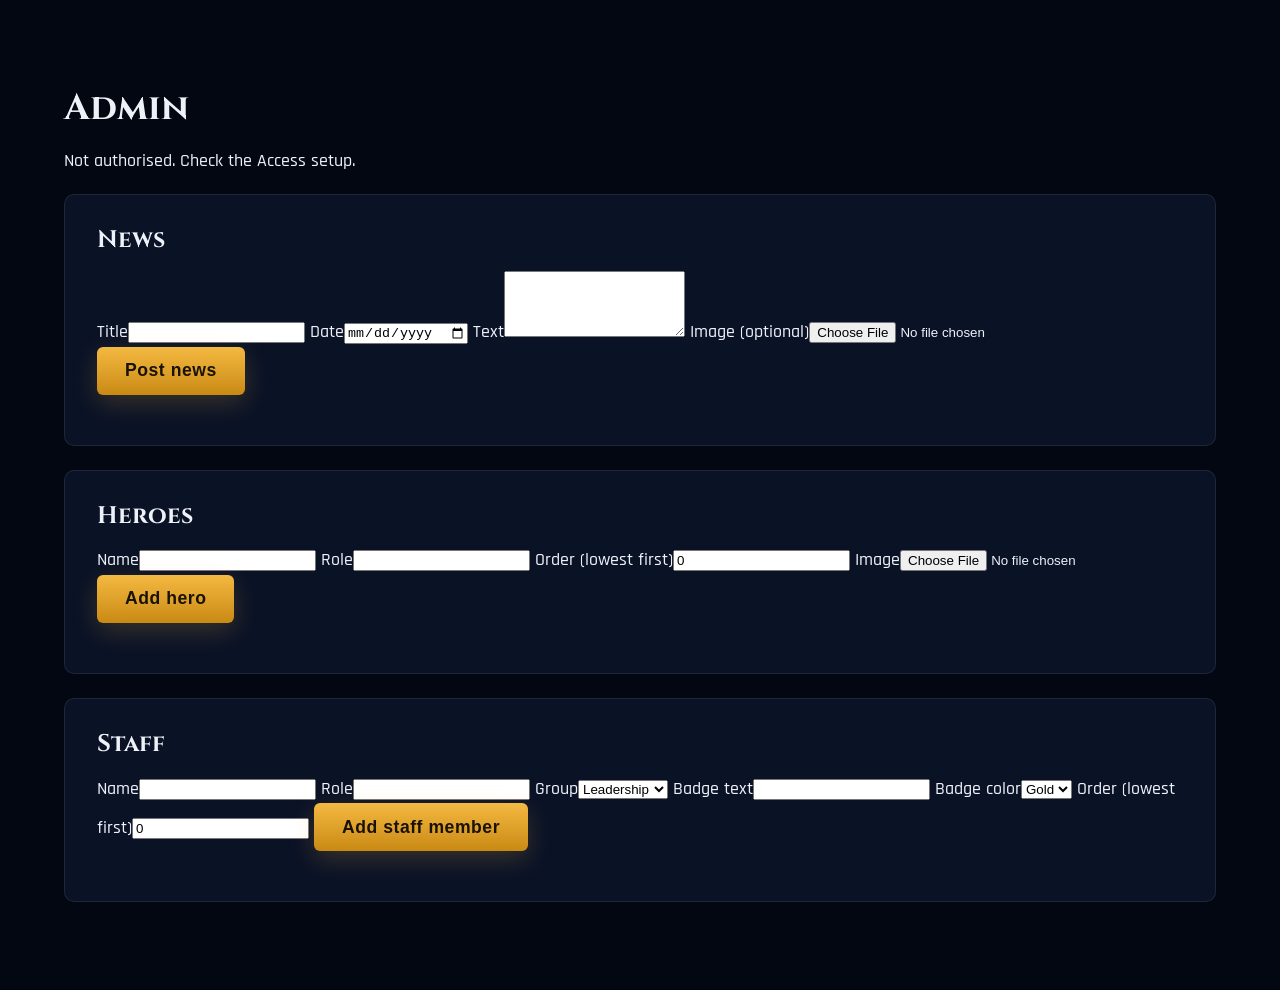
==== admin/index.html @ f6d586fa "Add admin index HTML file with forms and scripts" ====
<!DOCTYPE html>
<html lang="en">
<head>
  <meta charset="UTF-8" />
  <meta name="viewport" content="width=device-width, initial-scale=1, viewport-fit=cover" />
  <meta name="robots" content="noindex" />
  <title>Admin — Pinoy Legends</title>
  <link rel="preconnect" href="https://fonts.googleapis.com" />
  <link rel="preconnect" href="https://fonts.gstatic.com" crossorigin />
  <link href="https://fonts.googleapis.com/css2?family=Cinzel:wght@500;600;700&family=Rajdhani:wght@500;600;700&display=swap" rel="stylesheet" />
  <link rel="stylesheet" href="../style.css" />
</head>
<body>
  <main class="container admin section">
    <h1 style="font-size:2.25rem;margin-bottom:.5rem">Admin</h1>
    <p id="msg" role="status">Loading...</p>

    <section class="panel" style="margin-bottom:1.5rem">
      <h2 style="font-size:1.5rem;margin-bottom:1rem">News</h2>
      <form data-t="news">
        <label>Title<input name="title" required maxlength="300" /></label>
        <label>Date<input name="date" type="date" required /></label>
        <label>Text<textarea name="body" rows="4" maxlength="4000"></textarea></label>
        <label>Image (optional)<input name="file" type="file" accept="image/*" /></label>
        <button class="btn" type="submit">Post news</button>
      </form>
      <ul id="list-news"></ul>
    </section>

    <section class="panel" style="margin-bottom:1.5rem">
      <h2 style="font-size:1.5rem;margin-bottom:1rem">Heroes</h2>
      <form data-t="heroes">
        <label>Name<input name="name" required maxlength="300" /></label>
        <label>Role<input name="role" maxlength="300" /></label>
        <label>Order (lowest first)<input name="sort" type="number" value="0" /></label>
        <label>Image<input name="file" type="file" accept="image/*" /></label>
        <button class="btn" type="submit">Add hero</button>
      </form>
      <ul id="list-heroes"></ul>
    </section>

    <section class="panel">
      <h2 style="font-size:1.5rem;margin-bottom:1rem">Staff</h2>
      <form data-t="staff">
        <label>Name<input name="name" required maxlength="300" /></label>
        <label>Role<input name="role" maxlength="300" /></label>
        <label>Group<select name="grp"><option>Leadership</option><option>Moderators</option></select></label>
        <label>Badge text<input name="badge" maxlength="300" /></label>
        <label>Badge color<select name="tone"><option value="gold">Gold</option><option value="blue">Blue</option></select></label>
        <label>Order (lowest first)<input name="sort" type="number" value="0" /></label>
        <button class="btn" type="submit">Add staff member</button>
      </form>
      <ul id="list-staff"></ul>
    </section>
  </main>

  <script>
    const msg = t => { document.getElementById('msg').textContent = t; };
    const api = (p, o = {}) => fetch('/api/admin/' + p, { ...o, headers: { 'x-admin': '1', ...(o.headers || {}) } })
      .then(async r => { const j = await r.json().catch(() => ({})); if (!r.ok) throw new Error(j.error || r.status); return j; });

    async function shrink(file) {
      const bmp = await createImageBitmap(file), s = Math.min(1, 1600 / Math.max(bmp.width, bmp.height));
      const c = document.createElement('canvas');
      c.width = Math.round(bmp.width * s); c.height = Math.round(bmp.height * s);
      c.getContext('2d').drawImage(bmp, 0, 0, c.width, c.height);
      return new Promise(r => c.toBlob(r, 'image/webp', 0.85));
    }
    async function upload(file) {
      const fd = new FormData(); fd.append('file', await shrink(file), 'image.webp');
      return (await api('upload', { method: 'POST', body: fd })).url;
    }

    const label = { news: x => `${x.date || ''} ${x.title}`, heroes: x => `${x.name} (${x.role || ''})`, staff: x => `${x.name}, ${x.role || ''} [${x.grp}]` };
    async function load() {
      const d = await (await fetch('/api/content', { cache: 'no-store' })).json();
      for (const t of Object.keys(label)) {
        const ul = document.getElementById('list-' + t); ul.replaceChildren();
        for (const x of d[t]) {
          const li = document.createElement('li'), s = document.createElement('span'), b = document.createElement('button');
          s.textContent = label[t](x); b.textContent = 'Delete'; b.className = 'btn btn--ghost'; b.type = 'button';
          b.onclick = async () => { if (!confirm('Delete "' + s.textContent + '"?')) return; try { await api(t + '/' + x.id, { method: 'DELETE' }); await load(); msg('Deleted'); } catch (e) { msg('Error: ' + e.message); } };
          li.append(s, b); ul.append(li);
        }
      }
    }

    document.querySelectorAll('form[data-t]').forEach(f => f.addEventListener('submit', async e => {
      e.preventDefault();
      const t = f.dataset.t, b = Object.fromEntries(new FormData(f)), file = f.elements.file && f.elements.file.files[0], btn = f.querySelector('button');
      delete b.file; btn.disabled = true; msg('Saving...');
      try {
        if (file) b.image = await upload(file);
        await api(t, { method: 'POST', headers: { 'content-type': 'application/json' }, body: JSON.stringify(b) });
        f.reset(); await load(); msg('Saved. The site updates within a minute.');
      } catch (err) { msg('Error: ' + err.message); }
      btn.disabled = false;
    }));

    api('me').then(load).then(() => msg('Signed in.')).catch(() => msg('Not authorised. Check the Access setup.'));
  </script>
</body>
</html>
---- style.css ----
:root{
  --bg:#030712;--panel:#0a1226;--line:rgba(244,185,66,.28);
  --gold:#f4b942;--gold-deep:#c98a14;--text:#eef1f8;--muted:#9aa5bd;
  --display:"Cinzel","Times New Roman",serif;
  --body:"Rajdhani","Segoe UI",system-ui,sans-serif;
  --pad:clamp(1.25rem,4vw,2rem);
}
*,*::before,*::after{box-sizing:border-box}
html{scroll-behavior:smooth;scroll-padding-top:5rem}
body{margin:0;background:var(--bg);color:var(--text);font:500 1.125rem/1.6 var(--body);overflow-x:hidden}
img{max-width:100%;height:auto;display:block}
a{color:inherit}
.container{width:min(100% - 2*var(--pad),72rem);margin-inline:auto}
:focus-visible{outline:3px solid #fff;outline-offset:3px}
.skip-link{position:absolute;left:-999px}
.skip-link:focus{left:1rem;top:1rem;background:var(--gold);color:#1a1204;padding:.5rem 1rem;z-index:99}

/* Buttons */
.btn{display:inline-flex;align-items:center;justify-content:center;min-height:3rem;padding:.6rem 1.75rem;border-radius:6px;
  background:linear-gradient(180deg,var(--gold),var(--gold-deep));color:#1a1204;font-weight:700;font-size:1.1rem;letter-spacing:.03em;
  text-decoration:none;border:0;box-shadow:0 8px 26px rgba(244,185,66,.2);transition:transform .15s}
.btn:hover{transform:translateY(-2px)}
.btn--ghost{background:transparent;color:var(--text);border:1px solid var(--line);box-shadow:none}
.btn--nav{min-height:2.5rem;padding:.3rem 1.2rem;font-size:1rem}

/* Header */
.site-header{position:sticky;top:0;z-index:50;background:rgba(3,7,18,.88);backdrop-filter:blur(10px);border-bottom:1px solid rgba(154,165,189,.14)}
.navbar{display:flex;align-items:center;justify-content:space-between;gap:1rem;min-height:4.25rem}
.nav-brand{display:flex;align-items:center;gap:.7rem;text-decoration:none;font-family:var(--display);font-weight:700;letter-spacing:.04em}
.nav-logo{width:40px;height:40px;object-fit:contain}
.nav-links{display:flex;gap:1.75rem;list-style:none;margin:0;padding:0}
.nav-links a{text-decoration:none;color:var(--muted);font-weight:600}
.nav-links a:hover{color:var(--gold)}
.nav-actions{display:flex;align-items:center;gap:1rem}
.nav-toggle-input{position:absolute;opacity:0;pointer-events:none}
.nav-toggle-label{display:none;cursor:pointer;padding:.5rem;flex-direction:column;gap:5px}
.nav-toggle-label span{width:24px;height:2px;background:var(--text)}
.nav-toggle-input:focus-visible~.nav-actions .nav-toggle-label{outline:3px solid #fff}

/* Placeholders: replace each with an <img> when assets are ready */
.ph{display:grid;place-items:center;text-align:center;padding:1rem;aspect-ratio:var(--r,16/9);color:var(--muted);
  border:1px dashed var(--line);border-radius:10px;
  background:repeating-linear-gradient(135deg,#0d1733 0 14px,var(--panel) 14px 28px)}
.ph::after{content:attr(data-label)}

/* Hero */
.hero{position:relative;overflow:hidden}
.hero-grid{position:relative;display:grid;grid-template-columns:1.1fr .9fr;gap:clamp(2rem,5vw,4rem);align-items:center;padding-block:clamp(3rem,8vw,6rem)}
.sun{position:absolute;top:50%;left:25%;width:min(110vmin,900px);aspect-ratio:1;transform:translate(-50%,-50%);opacity:.14;pointer-events:none;
  -webkit-mask-image:radial-gradient(circle,#000 25%,transparent 68%);mask-image:radial-gradient(circle,#000 25%,transparent 68%);animation:turn 240s linear infinite}
@keyframes turn{to{transform:translate(-50%,-50%) rotate(360deg)}}
h1,h2,h3{font-family:var(--display);line-height:1.15;margin:0}
h1{font-size:clamp(2.5rem,6.5vw,4.75rem);margin-bottom:1.25rem}
.lede{color:var(--muted);font-size:1.25rem;max-width:34rem;margin:0 0 2rem}
.actions{display:flex;flex-wrap:wrap;gap:1rem}
.hero .ph{--r:4/5}

/* Sections */
.section{padding-block:clamp(3rem,7vw,5.5rem)}
.section-head{max-width:40rem;margin-bottom:2.25rem}
.section-head h2{font-size:clamp(1.75rem,4vw,2.5rem);margin-bottom:.75rem}
.section-head p{margin:0;color:var(--muted)}
.band{background:var(--panel);border-block:1px solid rgba(154,165,189,.12)}

.heroes{display:grid;grid-template-columns:repeat(auto-fill,minmax(min(100%,11.5rem),1fr));gap:1.25rem}
.hero-card .ph{--r:3/4}
.hero-card h3{font-size:1.15rem;margin:.75rem 0 .15rem}
.hero-card p{margin:0;color:var(--gold);font-weight:600}

.trailer{position:relative}
.trailer .ph::after{content:attr(data-label)}
.play{position:absolute;inset:0;margin:auto;width:4.5rem;height:4.5rem;border-radius:50%;background:var(--gold);display:grid;place-items:center}
.play::before{content:"";border-left:1.2rem solid #1a1204;border-block:.75rem solid transparent;margin-left:.3rem}

.news{display:grid;grid-template-columns:repeat(auto-fit,minmax(min(100%,17rem),1fr));gap:1.5rem}
.news-card{background:var(--panel);border:1px solid rgba(154,165,189,.14);border-radius:10px;overflow:hidden}
.news-card .ph{border-radius:0;border-width:0 0 1px}
.news-body{padding:1.25rem}
.news-body time{color:var(--muted);font-size:.95rem}
.news-body h3{font-size:1.2rem;margin:.25rem 0 .5rem}
.news-body p{margin:0;color:var(--muted)}

.stores{display:flex;flex-wrap:wrap;gap:1rem}
.store{display:flex;flex-direction:column;min-width:13rem;padding:.7rem 1.5rem;border:1px solid var(--line);border-radius:8px;text-decoration:none;background:var(--bg)}
.store small{color:var(--muted);font-size:.9rem}
.store strong{font-size:1.3rem}

.split{display:grid;grid-template-columns:1fr 1fr;gap:clamp(2rem,5vw,4rem);align-items:center}

/* Footer */
.site-footer{padding-block:2.5rem;border-top:1px solid rgba(154,165,189,.14);color:var(--muted)}
.footer-grid{display:flex;flex-wrap:wrap;justify-content:space-between;gap:1.5rem}
.footer-links{display:flex;flex-wrap:wrap;gap:1.25rem}
.footer-links a{text-decoration:none}
.footer-links a:hover{color:var(--gold)}
.footer-bottom{margin-top:1.5rem;font-size:.95rem}

/* Tablet */
@media (max-width:900px){
  .hero-grid,.split{grid-template-columns:1fr}
  .hero .ph{--r:16/10}
  .sun{left:50%}
}
/* Phone nav */
@media (max-width:760px){
  .nav-toggle-label{display:flex}
  .nav-links{position:absolute;top:100%;left:0;right:0;flex-direction:column;gap:0;background:var(--bg);border-bottom:1px solid var(--line);display:none}
  .nav-links a{display:block;padding:1rem var(--pad)}
  .nav-toggle-input:checked~.nav-links{display:flex}
  .btn--nav{display:none}
}
@media (max-width:480px){.actions .btn{width:100%}}
@media (prefers-reduced-motion:reduce){.sun{animation:none}.btn{transition:none}html{scroll-behavior:auto}}

/* Inner pages (staff, creator program) */
.nav-links a[aria-current]{color:var(--gold)}
.page-header{padding-block:clamp(2.5rem,6vw,4.5rem) 0}
.page-header h1{font-size:clamp(2.25rem,5.5vw,3.75rem);margin-bottom:1rem}
.page-header p{max-width:40rem;color:var(--muted);font-size:1.2rem;margin:0}
.grid{display:grid;gap:1.5rem}
.grid--2{grid-template-columns:repeat(auto-fit,minmax(min(100%,20rem),1fr))}
.grid--3{grid-template-columns:repeat(auto-fit,minmax(min(100%,16rem),1fr))}
.panel{position:relative;background:var(--panel);border:1px solid rgba(154,165,189,.14);border-radius:10px;padding:clamp(1.5rem,3vw,2rem)}
.panel h3{font-size:1.4rem;margin-bottom:.5rem}
.panel p{margin:0 0 .75rem;color:var(--muted)}
.staff-card{text-align:center}
.staff-avatar{width:5rem;height:5rem;margin:0 auto 1rem;border-radius:50%;display:grid;place-items:center;font:700 1.5rem var(--display);color:var(--gold);border:2px solid var(--line);background:radial-gradient(circle,#13214a,var(--bg))}
.staff-card h3{font-size:1.35rem;margin-bottom:.15rem}
.staff-card .role{color:var(--text);font-weight:600;margin-bottom:1rem}
.badge{display:inline-flex;align-items:center;gap:.5rem;padding:.2rem .85rem;border-radius:999px;font-size:.95rem;font-weight:600;border:1px solid}
.badge::before{content:"";width:.5rem;height:.5rem;border-radius:50%;background:currentColor}
.badge--gold{color:var(--gold);border-color:var(--line)}
.badge--blue{color:#7fa4ff;border-color:rgba(127,164,255,.35)}
.rules{list-style:none;margin:0;padding:0;display:grid;gap:1rem;max-width:46rem}
.rules li{display:flex;gap:1rem;align-items:flex-start;padding:1rem 1.25rem;background:var(--panel);border:1px solid rgba(154,165,189,.14);border-radius:10px}
.rules svg{flex:none;width:1.5rem;height:1.5rem;margin-top:.2rem;color:var(--gold)}
.tier{display:block;font-weight:700;color:var(--gold);margin-bottom:.5rem}
.followers{font:700 2rem var(--display);margin-bottom:.75rem}
.followers span{display:block;font:500 1rem var(--body);color:var(--muted)}
.cta{text-align:center;padding-block:clamp(2.5rem,5vw,4rem)}
.cta p{max-width:34rem;margin:0 auto 1.75rem}

/* Staff grids: centered rows so uneven counts never leave a lone card at the edge */
.staff-grid{display:flex;flex-wrap:wrap;justify-content:center;gap:1.5rem}
.staff-grid>*{flex:0 1 calc((100% - 3rem)/3);min-width:16rem}
.staff-grid--4>*{flex-basis:calc((100% - 4.5rem)/4)}

/* Discord button inside the phone menu */
.nav-cta{display:none}
@media (max-width:760px){
  .nav-cta{display:block}
  .nav-links .nav-cta a{display:flex;margin:1rem var(--pad);padding:.6rem 1.75rem;color:#1a1204}
  .nav-links .nav-cta a:hover{color:#1a1204}
}

/* Legal pages */
.legal{max-width:46rem}
.legal h2{font-size:1.4rem;margin:2.25rem 0 .6rem}
.legal h2:first-child{margin-top:0}
.legal p,.legal li{color:var(--muted)}
.legal ul{padding-left:1.25rem;margin:.5rem 0 1rem}
.legal li{margin-bottom:.35rem}
.legal a{color:var(--gold)}
.todo{background:rgba(244,185,66,.16);color:var(--gold);padding:0 .3rem;border-radius:3px}
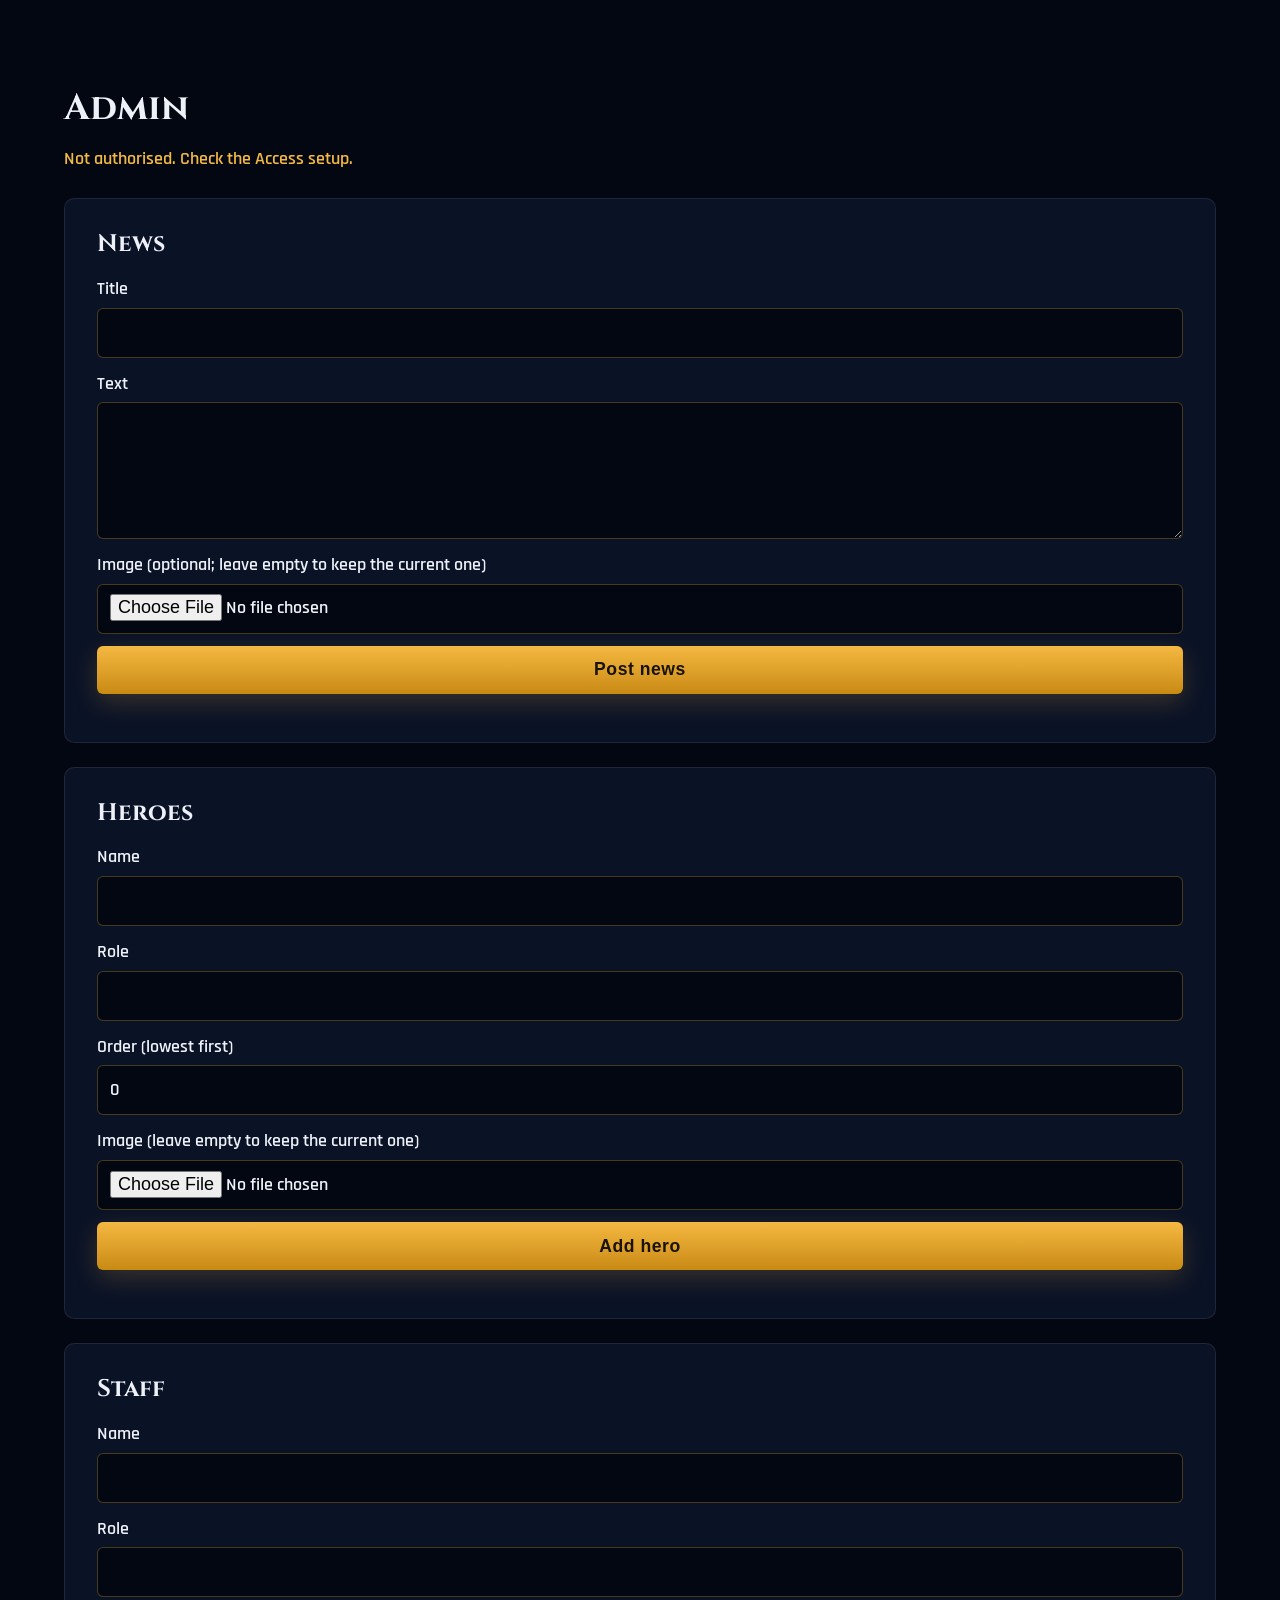
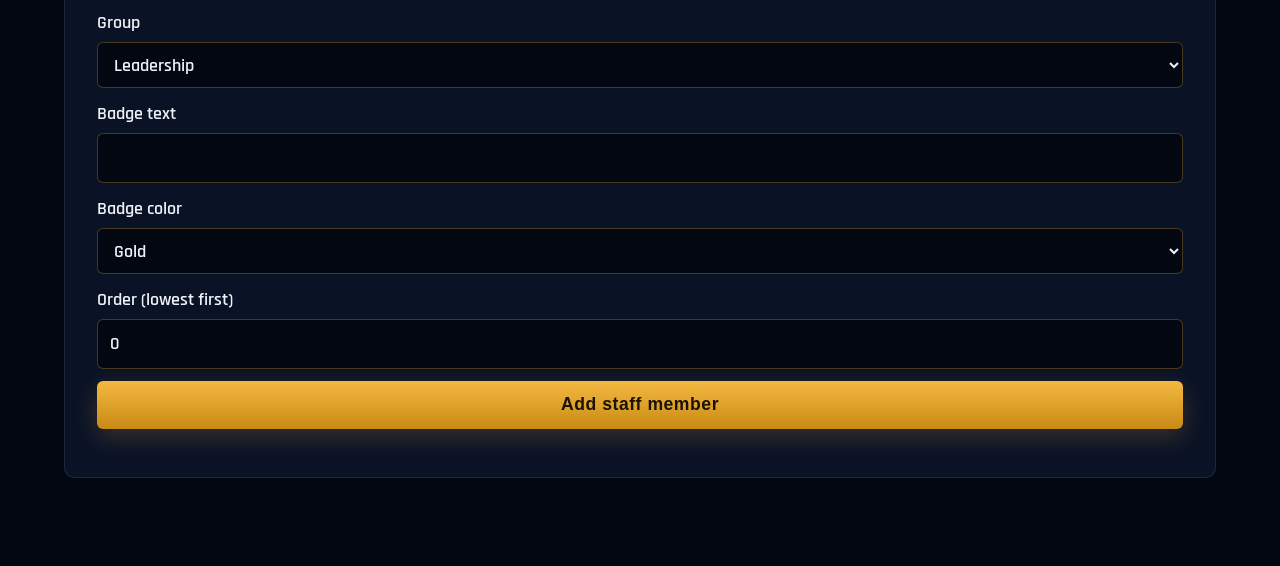
==== commit 452481df: "Add files via upload" ====
--- a/admin/index.html
+++ b/admin/index.html
@@ -19,9 +19,8 @@
       <h2 style="font-size:1.5rem;margin-bottom:1rem">News</h2>
       <form data-t="news">
         <label>Title<input name="title" required maxlength="300" /></label>
-        <label>Date<input name="date" type="date" required /></label>
         <label>Text<textarea name="body" rows="4" maxlength="4000"></textarea></label>
-        <label>Image (optional)<input name="file" type="file" accept="image/*" /></label>
+        <label>Image (optional; leave empty to keep the current one)<input name="file" type="file" accept="image/*" /></label>
         <button class="btn" type="submit">Post news</button>
       </form>
       <ul id="list-news"></ul>
@@ -33,7 +32,7 @@
         <label>Name<input name="name" required maxlength="300" /></label>
         <label>Role<input name="role" maxlength="300" /></label>
         <label>Order (lowest first)<input name="sort" type="number" value="0" /></label>
-        <label>Image<input name="file" type="file" accept="image/*" /></label>
+        <label>Image (leave empty to keep the current one)<input name="file" type="file" accept="image/*" /></label>
         <button class="btn" type="submit">Add hero</button>
       </form>
       <ul id="list-heroes"></ul>
@@ -58,6 +57,8 @@
     const msg = t => { document.getElementById('msg').textContent = t; };
     const api = (p, o = {}) => fetch('/api/admin/' + p, { ...o, headers: { 'x-admin': '1', ...(o.headers || {}) } })
       .then(async r => { const j = await r.json().catch(() => ({})); if (!r.ok) throw new Error(j.error || r.status); return j; });
+    const btn = (txt, fn) => { const b = document.createElement('button'); b.textContent = txt; b.className = 'btn btn--ghost'; b.type = 'button'; b.onclick = fn; return b; };
+    const fmt = s => s ? new Date(s).toLocaleString(undefined, { dateStyle: 'medium', timeStyle: 'short' }) : '';
 
     async function shrink(file) {
       const bmp = await createImageBitmap(file), s = Math.min(1, 1600 / Math.max(bmp.width, bmp.height));
@@ -71,31 +72,63 @@
       return (await api('upload', { method: 'POST', body: fd })).url;
     }
 
-    const label = { news: x => `${x.date || ''} ${x.title}`, heroes: x => `${x.name} (${x.role || ''})`, staff: x => `${x.name}, ${x.role || ''} [${x.grp}]` };
+    const label = {
+      news: x => `${fmt(x.created_at) || x.date || ''}${x.updated_at ? ' (edited)' : ''}: ${x.title}`,
+      heroes: x => `${x.name} (${x.role || ''})`,
+      staff: x => `${x.name}, ${x.role || ''} [${x.grp}]`
+    };
+    const formOf = t => document.querySelector(`form[data-t="${t}"]`);
+    const submitBtn = f => f.querySelector('button[type=submit]');
+
+    function reset(f) {
+      f.reset(); delete f.dataset.id; delete f.dataset.img;
+      submitBtn(f).textContent = f.dataset.label;
+      const c = f.querySelector('.cancel'); if (c) c.remove();
+    }
+    function edit(t, x) {
+      const f = formOf(t);
+      for (const el of f.elements) if (el.name && el.name !== 'file' && x[el.name] != null) el.value = x[el.name];
+      f.dataset.id = x.id; f.dataset.img = x.image || '';
+      submitBtn(f).textContent = 'Save changes';
+      if (!f.querySelector('.cancel')) { const c = btn('Cancel', () => { reset(f); msg('Edit cancelled.'); }); c.classList.add('cancel'); f.append(c); }
+      f.scrollIntoView({ behavior: 'smooth', block: 'start' });
+      msg('Editing: ' + (x.title || x.name));
+    }
+
     async function load() {
       const d = await (await fetch('/api/content', { cache: 'no-store' })).json();
       for (const t of Object.keys(label)) {
         const ul = document.getElementById('list-' + t); ul.replaceChildren();
         for (const x of d[t]) {
-          const li = document.createElement('li'), s = document.createElement('span'), b = document.createElement('button');
-          s.textContent = label[t](x); b.textContent = 'Delete'; b.className = 'btn btn--ghost'; b.type = 'button';
-          b.onclick = async () => { if (!confirm('Delete "' + s.textContent + '"?')) return; try { await api(t + '/' + x.id, { method: 'DELETE' }); await load(); msg('Deleted'); } catch (e) { msg('Error: ' + e.message); } };
-          li.append(s, b); ul.append(li);
+          const li = document.createElement('li'), s = document.createElement('span'), box = document.createElement('span');
+          s.textContent = label[t](x);
+          box.append(
+            btn('Edit', () => edit(t, x)),
+            btn('Delete', async () => {
+              if (!confirm('Delete "' + s.textContent + '"?')) return;
+              try { await api(t + '/' + x.id, { method: 'DELETE' }); await load(); msg('Deleted'); } catch (e) { msg('Error: ' + e.message); }
+            })
+          );
+          li.append(s, box); ul.append(li);
         }
       }
     }
 
-    document.querySelectorAll('form[data-t]').forEach(f => f.addEventListener('submit', async e => {
-      e.preventDefault();
-      const t = f.dataset.t, b = Object.fromEntries(new FormData(f)), file = f.elements.file && f.elements.file.files[0], btn = f.querySelector('button');
-      delete b.file; btn.disabled = true; msg('Saving...');
-      try {
-        if (file) b.image = await upload(file);
-        await api(t, { method: 'POST', headers: { 'content-type': 'application/json' }, body: JSON.stringify(b) });
-        f.reset(); await load(); msg('Saved. The site updates within a minute.');
-      } catch (err) { msg('Error: ' + err.message); }
-      btn.disabled = false;
-    }));
+    document.querySelectorAll('form[data-t]').forEach(f => {
+      f.dataset.label = submitBtn(f).textContent;
+      f.addEventListener('submit', async e => {
+        e.preventDefault();
+        const t = f.dataset.t, id = f.dataset.id, sb = submitBtn(f), fi = f.elements.file, file = fi && fi.files[0];
+        const b = Object.fromEntries(new FormData(f)); delete b.file;
+        sb.disabled = true; msg('Saving...');
+        try {
+          b.image = file ? await upload(file) : (f.dataset.img || '');
+          await api(id ? t + '/' + id : t, { method: id ? 'PUT' : 'POST', headers: { 'content-type': 'application/json' }, body: JSON.stringify(b) });
+          reset(f); await load(); msg(id ? 'Changes saved.' : 'Saved. The site updates within a minute.');
+        } catch (err) { msg('Error: ' + err.message); }
+        sb.disabled = false;
+      });
+    });
 
     api('me').then(load).then(() => msg('Signed in.')).catch(() => msg('Not authorised. Check the Access setup.'));
   </script>
--- a/style.css
+++ b/style.css
@@ -162,3 +162,14 @@
 .legal li{margin-bottom:.35rem}
 .legal a{color:var(--gold)}
 .todo{background:rgba(244,185,66,.16);color:var(--gold);padding:0 .3rem;border-radius:3px}
+
+/* Content from the admin panel */
+.hero-card img{width:100%;aspect-ratio:3/4;object-fit:cover;border-radius:10px}
+.news-card img{width:100%;aspect-ratio:16/9;object-fit:cover}
+.admin form{display:grid;gap:.75rem;margin-bottom:1rem}
+.admin label{display:grid;gap:.25rem;font-weight:600}
+.admin input,.admin select,.admin textarea{font:inherit;color:var(--text);background:var(--bg);border:1px solid var(--line);border-radius:6px;padding:.6rem .75rem}
+.admin ul{list-style:none;margin:1rem 0 0;padding:0;display:grid;gap:.5rem}
+.admin li{display:flex;justify-content:space-between;align-items:center;gap:1rem;padding:.6rem .9rem;background:var(--bg);border:1px solid rgba(154,165,189,.14);border-radius:6px}
+.admin .btn--ghost{min-height:2.25rem;padding:.2rem .9rem;font-size:1rem}
+#msg{position:sticky;top:0;z-index:5;margin:0 0 1rem;padding:.5rem 0;background:var(--bg);color:var(--gold);font-weight:600}
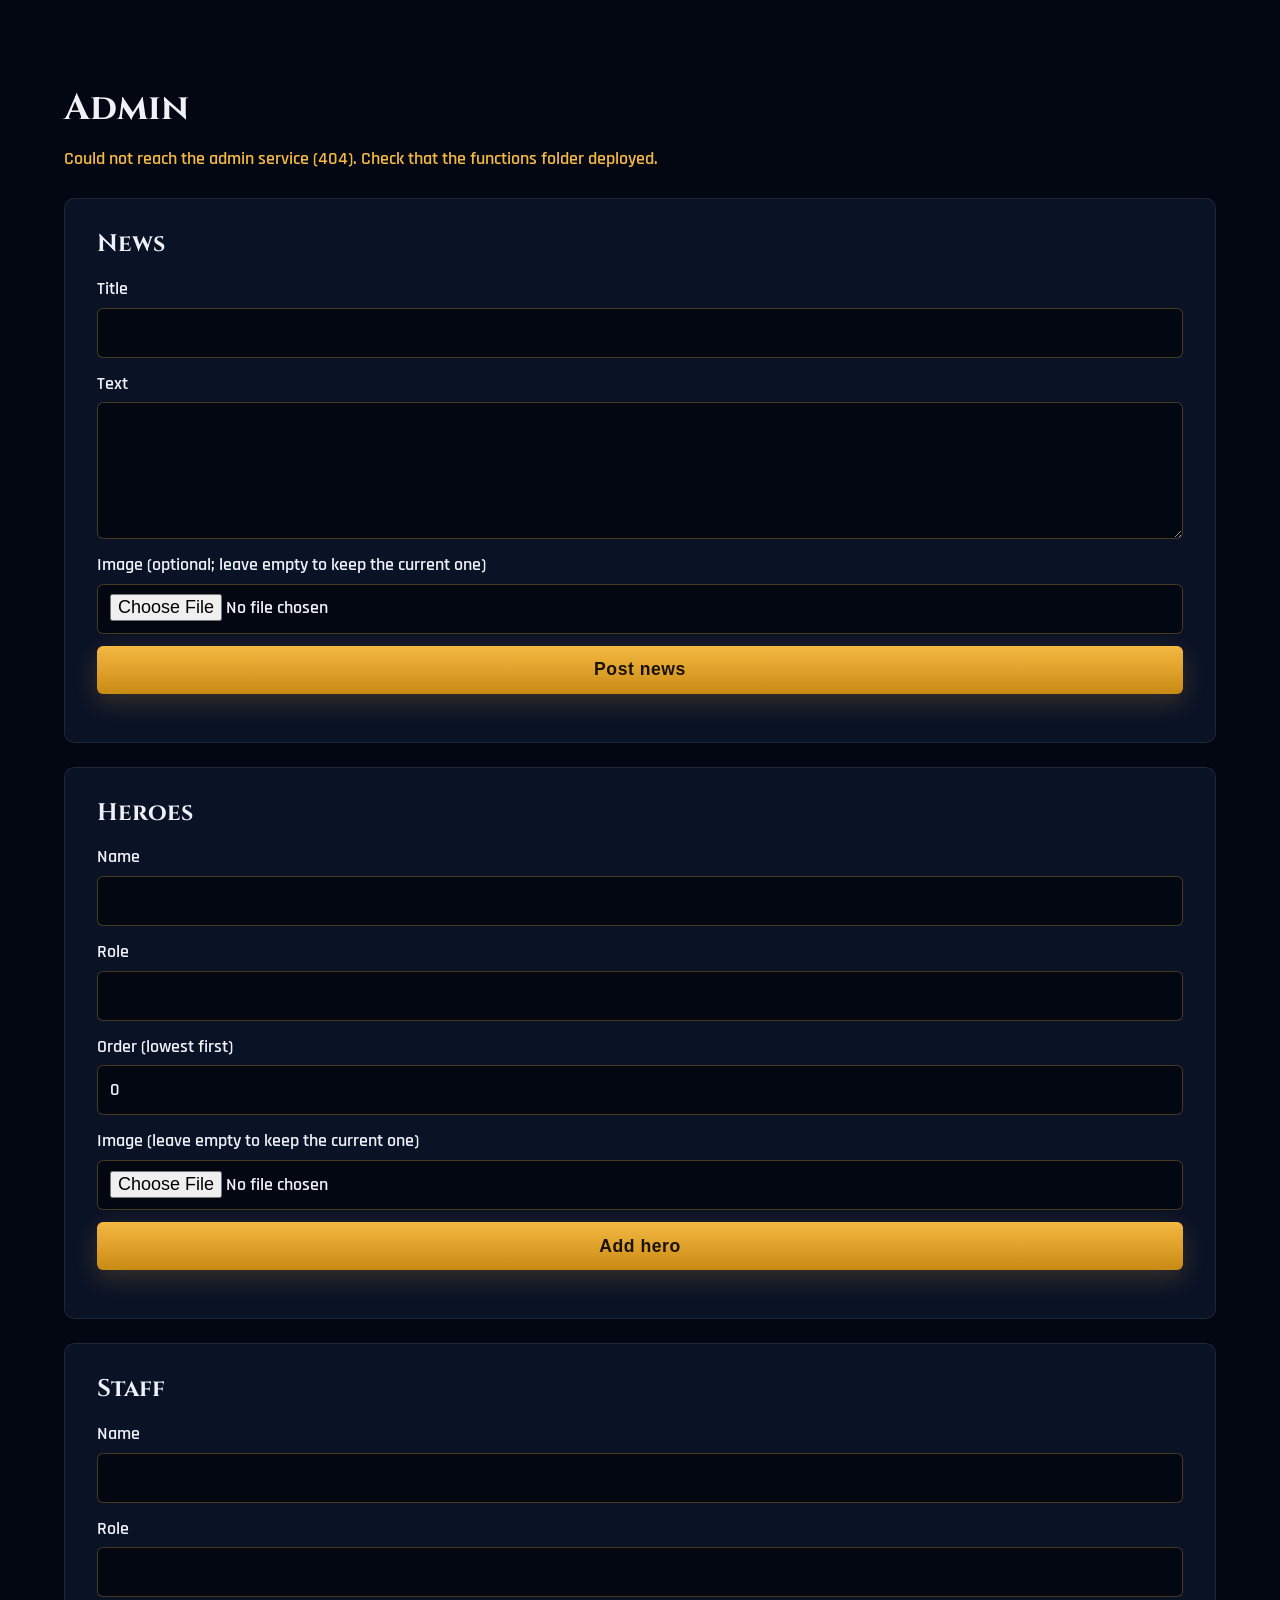
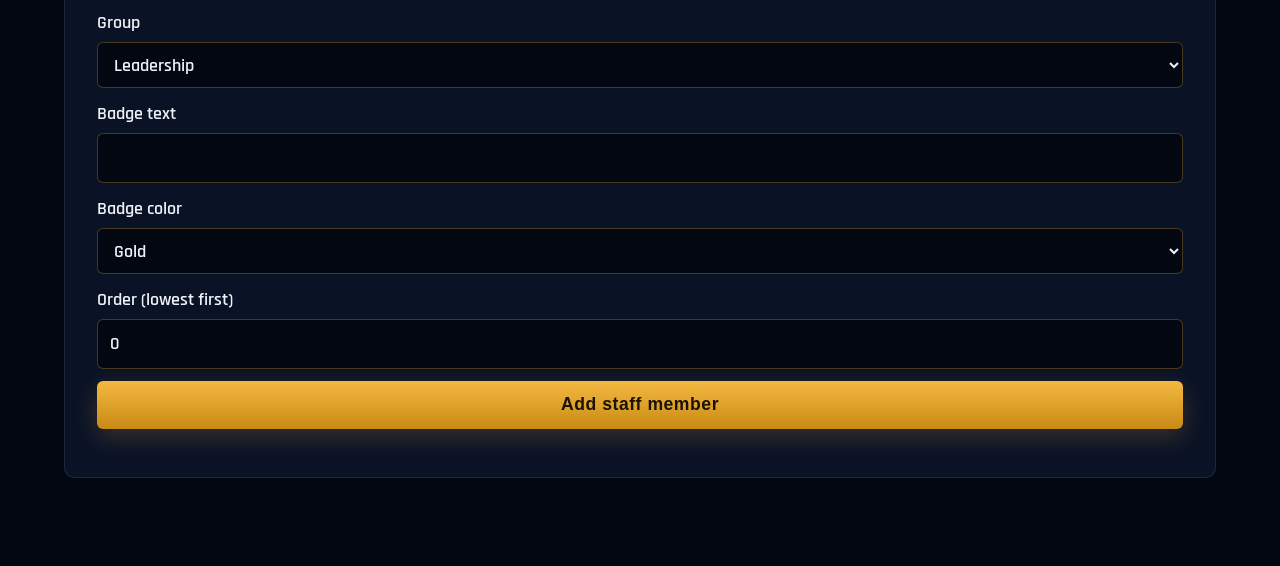
==== commit 9705d372: "Add files via upload" ====
--- a/admin/index.html
+++ b/admin/index.html
@@ -56,7 +56,7 @@
   <script>
     const msg = t => { document.getElementById('msg').textContent = t; };
     const api = (p, o = {}) => fetch('/api/admin/' + p, { ...o, headers: { 'x-admin': '1', ...(o.headers || {}) } })
-      .then(async r => { const j = await r.json().catch(() => ({})); if (!r.ok) throw new Error(j.error || r.status); return j; });
+      .then(async r => { const j = await r.json().catch(() => ({})); if (!r.ok) throw Object.assign(new Error(j.error || r.status), { reason: j.reason }); return j; });
     const btn = (txt, fn) => { const b = document.createElement('button'); b.textContent = txt; b.className = 'btn btn--ghost'; b.type = 'button'; b.onclick = fn; return b; };
     const fmt = s => s ? new Date(s).toLocaleString(undefined, { dateStyle: 'medium', timeStyle: 'short' }) : '';
 
@@ -130,7 +130,14 @@
       });
     });
 
-    api('me').then(load).then(() => msg('Signed in.')).catch(() => msg('Not authorised. Check the Access setup.'));
+    const hints = {
+      'not-configured': 'ACCESS_TEAM_DOMAIN or ACCESS_AUD is empty, or the deployment with your values is not live yet.',
+      'no-login-token': 'Cloudflare is not sending your login token. Check that api/admin* is a destination in the Access application, then sign in again.',
+      'wrong-aud': 'The AUD tag does not match this application. Copy it again from the Pages application Details.',
+      'wrong-team-domain': 'ACCESS_TEAM_DOMAIN is wrong. Use only yourteam.cloudflareaccess.com, with no https or slash.',
+      'expired': 'Your login expired. Reload the page.'
+    };
+    api('me').then(load).then(() => msg('Signed in.')).catch(e => msg(e.reason ? 'Not authorised: ' + (hints[e.reason] || e.reason) : 'Could not reach the admin service (' + e.message + '). Check that the functions folder deployed.'));
   </script>
 </body>
 </html>
--- a/style.css
+++ b/style.css
@@ -173,3 +173,5 @@
 .admin li{display:flex;justify-content:space-between;align-items:center;gap:1rem;padding:.6rem .9rem;background:var(--bg);border:1px solid rgba(154,165,189,.14);border-radius:6px}
 .admin .btn--ghost{min-height:2.25rem;padding:.2rem .9rem;font-size:1rem}
 #msg{position:sticky;top:0;z-index:5;margin:0 0 1rem;padding:.5rem 0;background:var(--bg);color:var(--gold);font-weight:600}
+.admin li>span:last-child{display:flex;gap:.5rem;flex:none}
+.news-body .edited{display:block;margin-top:.5rem;color:var(--muted);font-size:.9rem}
